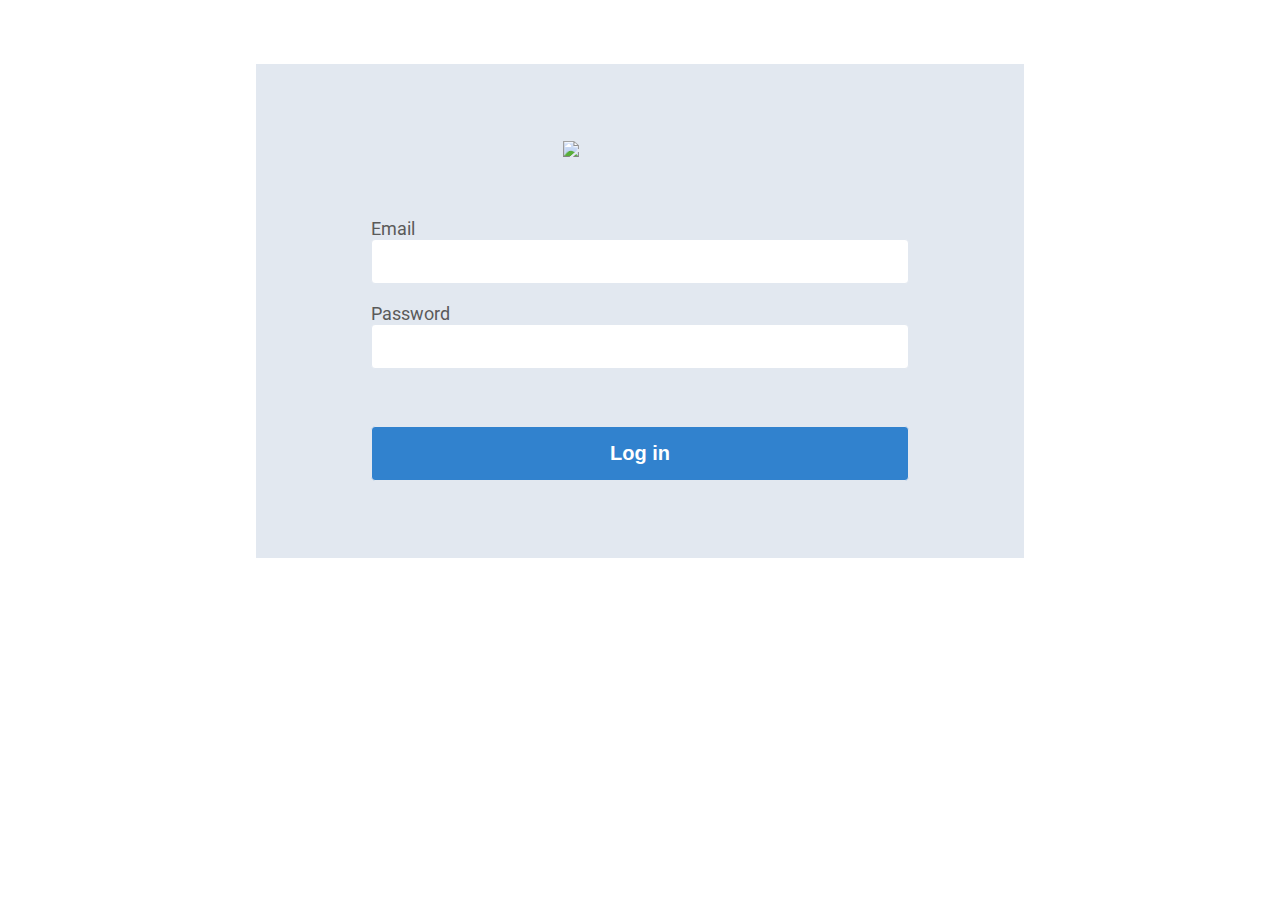
==== index.html @ cf384fcb "Merge pull request #5 from frankly-frankie/index.html" ====
<!DOCTYPE html>
<html lang="en">
  <head>
    <meta charset="utf-8">
    <meta name="viewport" content="width=device-width, initial-scale=1.0">
    <meta http-equiv="X-UA-Compatible" content="ie=edge">
    <title>Log-in Form</title>
    <link rel="stylesheet" type="text/css" href="style.css">
    <link href="https://fonts.googleapis.com/css?family=Roboto&display=swap" rel="stylesheet">
  </head>
  <body>
    <div id="login-container">
      <img src="https://res.cloudinary.com/dlq9o1289/image/upload/v1568670047/ctave_xpwxoq.png">
       <form>                           
           <label class="email-label" for="email">Email</label>
            <br>
           <input type="email" name="email" id="email" required>                                  
            <br>
            <br>         
           <label class="password-label" for="psw">Password</label>
            <br>
      <input type="password" name="psw" id="psw" pattern="(?=.*\d)(?=.*[a-z])(?=.*[A-Z]).{8,}"
      title="Must contain at least one number and one uppercase and lowercase letter, and at least 8 or more characters" required>  
          <br>
          <br>
        <button type="submit" id="submit" value="submit">Log in</button> 
    </form>
    </div>
  </body>
</html>
---- style.css ----
body{
  font-family: 'Roboto', sans-serif;
  margin: 5% 20% 5% 20%;
}
*{
  box-sizing: border-box;
}
#login-container{
  background-color: #E2E8F0;
  width: 100%; 
  padding: 10% 0 10% 0;
}
form{
  padding: 10% 0 0 0;
}
img{
  float: left;
  margin: 0 40% 0 40%;
}

@keyframes spin {
  100% {
    -ms-transform: rotate(360deg); /* IE 9 */
  -webkit-transform: rotate(360deg); /* Safari prior 9.0 */
  transform: rotate(360deg); /* Standard syntax */
 }
  }
input[type="email"], input[type="password"] {
  width: 70%;
  height: 45px;
  margin-left: 15%;
  margin-right: 15%; 
  border: 1px solid #E2E8F0;
  border-radius: 4px;
  outline: none;
}
#submit{
  width: 70%;
  padding: 15px;
  border: 1px solid #E2E8F0;
  border-radius: 4px;
  color: white;
  font-size: 20px;
  background-color: #3182CE;
  margin: 5% 15% 0 15%;
  font-weight: bold;
}
#submit:hover{
  cursor: pointer;
}
.email-label, .password-label {
  font-size: 20px;
  color: 	#5A5A5A;
  font-size: 18px;
  margin-left: 15% 
}

/* 
  ##Device = Low Resolution Tablets, Mobiles (Landscape)
  ##Screen = B/w 481px to 767px
*/

@media (min-width: 481px) and (max-width: 767px) { 
  body{
    margin: 0 0 0 0;
  }
  #login-container{
    background-color: #E2E8F0;
    width: 100%; 
    padding: 15% 0 15% 0;
    margin: 0 0 0 0;
  }
  form{
    padding: 20% 0 20% 0;
  }
  img{
    float: left;
    margin: 0 35% 0 35%;
  }
  input[type="email"], input[type="password"] {
    width: 80%;
    height: 40px;
    margin-left: 10%;
    margin-right: 10%; 
  }
  .email-label, .password-label {
    font-size: 18px;
    margin-left: 10%; 
  }
  #submit{
    width: 80%;
    padding: 12px;
    margin: 10% 10% 0 10%;
  }
}

/* 
  ##Device = Most of the Smartphones Mobiles (Portrait)
  ##Screen = B/w 320px to 479px
*/

@media (min-width: 320px) and (max-width: 480px) {
  body{
    margin: 0 0 0 0;
  }
  #login-container{
    background-color: #E2E8F0;
    width: 100%; 
    padding: 20% 0 20% 0;
    margin: 0 0 0 0;
  }
  form{
    padding: 25% 0 25% 0;
  }
  img{
    float: left;
    margin: 0 30% 0 30%;
  }
  input[type="email"], input[type="password"] {
    width: 90%;
    height: 40px;
    margin-left: 5%;
    margin-right: 5%; 
  }
  #submit{
    width: 80%;
    padding: 12px;
    margin: 10% 10% 0 10%;
  }
  .email-label, .password-label {
    font-size: 16px;
    margin-left: 5%; 
  }
}
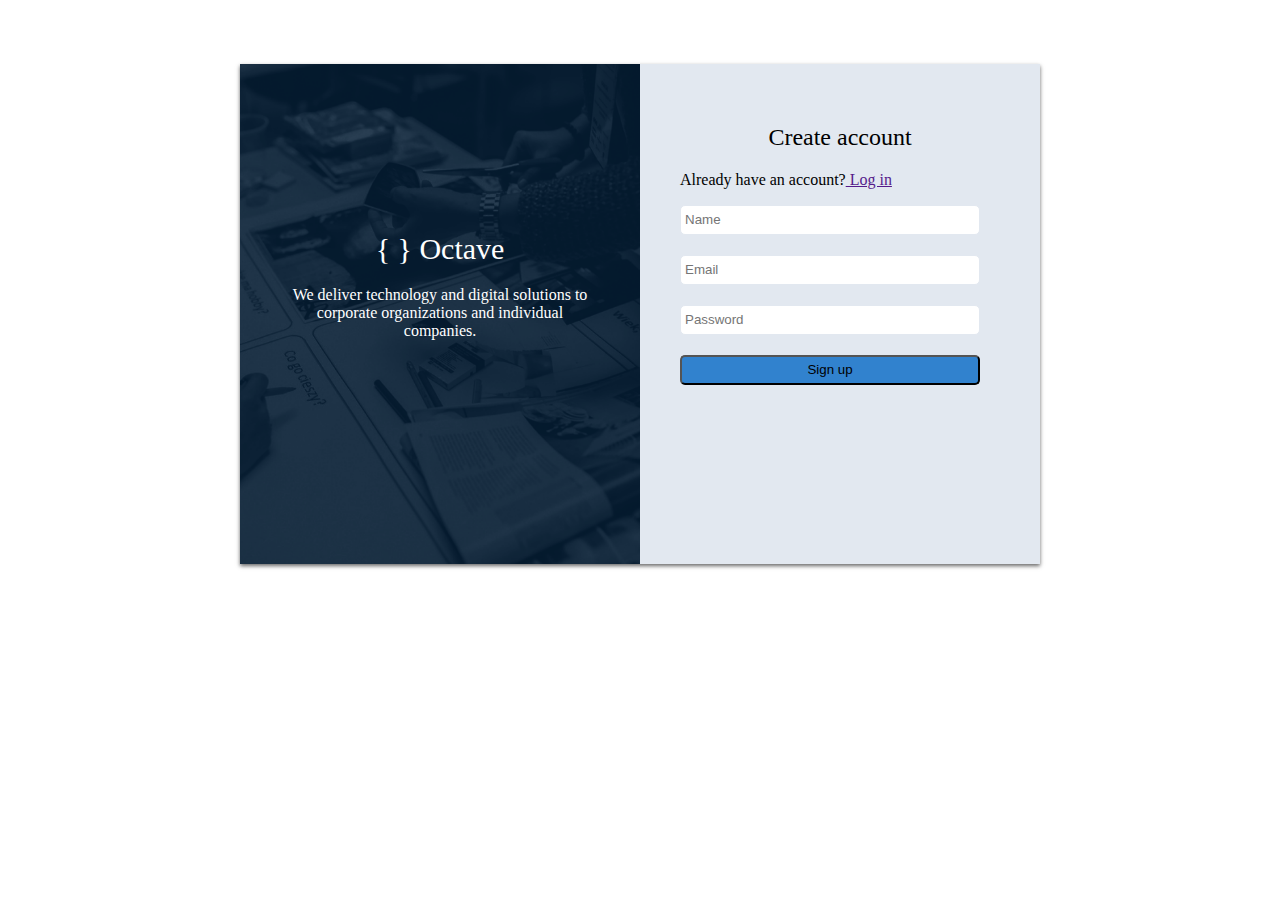
==== commit a8b1078f: "structured the web page, new folder created for image files" ====
--- a/index.html
+++ b/index.html
@@ -1,30 +1,27 @@
 <!DOCTYPE html>
-<html lang="en">
-  <head>
-    <meta charset="utf-8">
-    <meta name="viewport" content="width=device-width, initial-scale=1.0">
-    <meta http-equiv="X-UA-Compatible" content="ie=edge">
-    <title>Log-in Form</title>
-    <link rel="stylesheet" type="text/css" href="style.css">
-    <link href="https://fonts.googleapis.com/css?family=Roboto&display=swap" rel="stylesheet">
-  </head>
-  <body>
-    <div id="login-container">
-      <img src="https://res.cloudinary.com/dlq9o1289/image/upload/v1568670047/ctave_xpwxoq.png">
-       <form>                           
-           <label class="email-label" for="email">Email</label>
-            <br>
-           <input type="email" name="email" id="email" required>                                  
-            <br>
-            <br>         
-           <label class="password-label" for="psw">Password</label>
-            <br>
-      <input type="password" name="psw" id="psw" pattern="(?=.*\d)(?=.*[a-z])(?=.*[A-Z]).{8,}"
-      title="Must contain at least one number and one uppercase and lowercase letter, and at least 8 or more characters" required>  
-          <br>
-          <br>
-        <button type="submit" id="submit" value="submit">Log in</button> 
-    </form>
-    </div>
-  </body>
-</html>+<html>
+	<head>
+		<title>Signup Form</title>
+		<link rel="stylesheet" href="css/style.css" />
+	</head>
+
+	<body>
+		<div id="signup-box">
+			<div class="left-box">
+				<h1 class="logo">{ } Octave</h1>
+				<p>
+					We deliver technology and digital solutions to corporate organizations
+					and individual companies.
+				</p>
+			</div>
+			<div class="right-box">
+				<h2>Create account</h2>
+				<p>Already have an account?<a href=""> Log in</a></p>
+				<input type="text" name="name" placeholder="Name" />
+				<input type="text" name="email" placeholder="Email" />
+				<input type="password" name="password" placeholder="Password" />
+				<input type="submit" name="Signup-button" value="Sign up" />
+			</div>
+		</div>
+	</body>
+</html>
--- a/css/style.css
+++ b/css/style.css
@@ -0,0 +1,72 @@
+body {
+	margin: 0;
+	padding: 0;
+	font-size: 16px;
+	font-family: Proxima-Nova;
+	font-weight: 300;
+}
+#signup-box {
+	position: relative;
+	margin: 5% auto;
+	width: 800px;
+	height: 500px;
+	background: #fff;
+	box-shadow: 0 2px 4px rgba(0, 0, 0, 0.6);
+}
+.left-box {
+	position: absolute;
+	top: 0;
+	left: 0;
+	box-sizing: border-box;
+	padding: 40px;
+	width: 400px;
+	height: 500px;
+	background-image: url(../img/Image.png);
+	background-size: cover;
+	background-position: center;
+	color: #fff;
+	text-align: center;
+}
+h1 {
+	font-weight: 300;
+	font-size: 30px;
+	top: 50%;
+}
+.logo {
+	margin-top: 40%;
+}
+.right-box {
+	position: absolute;
+	top: 0;
+	right: 0;
+	box-sizing: border-box;
+	padding: 40px;
+	width: 400px;
+	height: 500px;
+	background-color: #e2e8f0;
+}
+
+h2 {
+	font-weight: 200;
+	text-align: center;
+}
+
+input[type='text'],
+input[type='password'] {
+	display: block;
+	box-sizing: border-box;
+	margin-bottom: 20px;
+	padding: 4px;
+	width: 300px;
+	height: 30px;
+	border-radius: 5px;
+	border: 1px solid #e2e8f0;
+}
+
+input[type='submit'] {
+	margin-bottom: 30px;
+	width: 300px;
+	height: 30px;
+	background-color: #3182ce;
+	border-radius: 5px;
+}
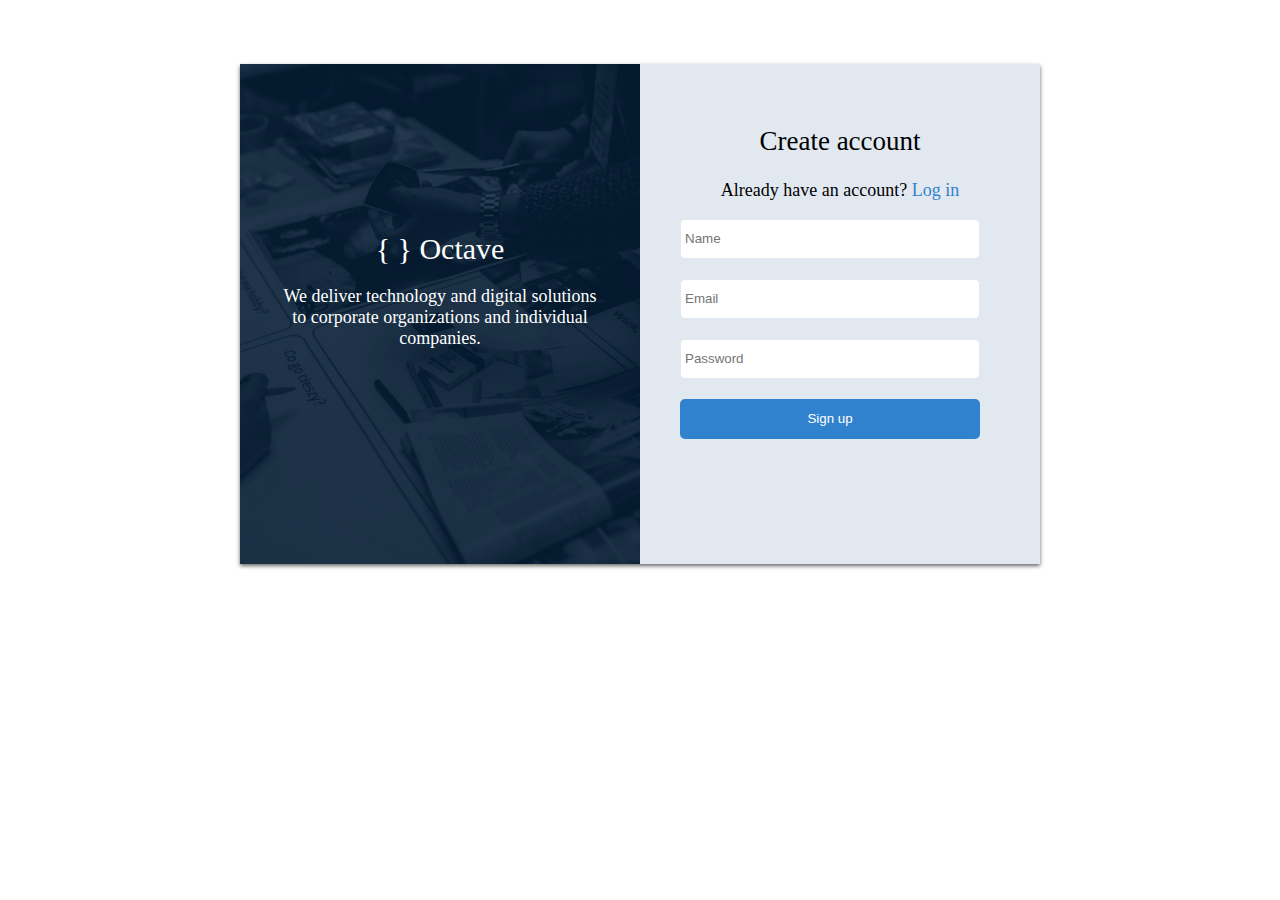
==== commit d4f85464: "fixed the signup page for desktop users" ====
--- a/index.html
+++ b/index.html
@@ -16,7 +16,7 @@
 			</div>
 			<div class="right-box">
 				<h2>Create account</h2>
-				<p>Already have an account?<a href=""> Log in</a></p>
+				<p>Already have an account?<a href="./login.html"> Log in</a></p>
 				<input type="text" name="name" placeholder="Name" />
 				<input type="text" name="email" placeholder="Email" />
 				<input type="password" name="password" placeholder="Password" />
--- a/css/style.css
+++ b/css/style.css
@@ -1,7 +1,7 @@
 body {
 	margin: 0;
 	padding: 0;
-	font-size: 16px;
+	font-size: 18px;
 	font-family: Proxima-Nova;
 	font-weight: 300;
 }
@@ -45,10 +45,17 @@
 	height: 500px;
 	background-color: #e2e8f0;
 }
-
+.right-box p {
+	text-align: center;
+}
 h2 {
 	font-weight: 200;
 	text-align: center;
+}
+
+a {
+	text-decoration: none;
+	color: #3182ce;
 }
 
 input[type='text'],
@@ -58,7 +65,7 @@
 	margin-bottom: 20px;
 	padding: 4px;
 	width: 300px;
-	height: 30px;
+	height: 40px;
 	border-radius: 5px;
 	border: 1px solid #e2e8f0;
 }
@@ -66,7 +73,9 @@
 input[type='submit'] {
 	margin-bottom: 30px;
 	width: 300px;
-	height: 30px;
+	height: 40px;
 	background-color: #3182ce;
+	border: none;
 	border-radius: 5px;
+	color: white;
 }
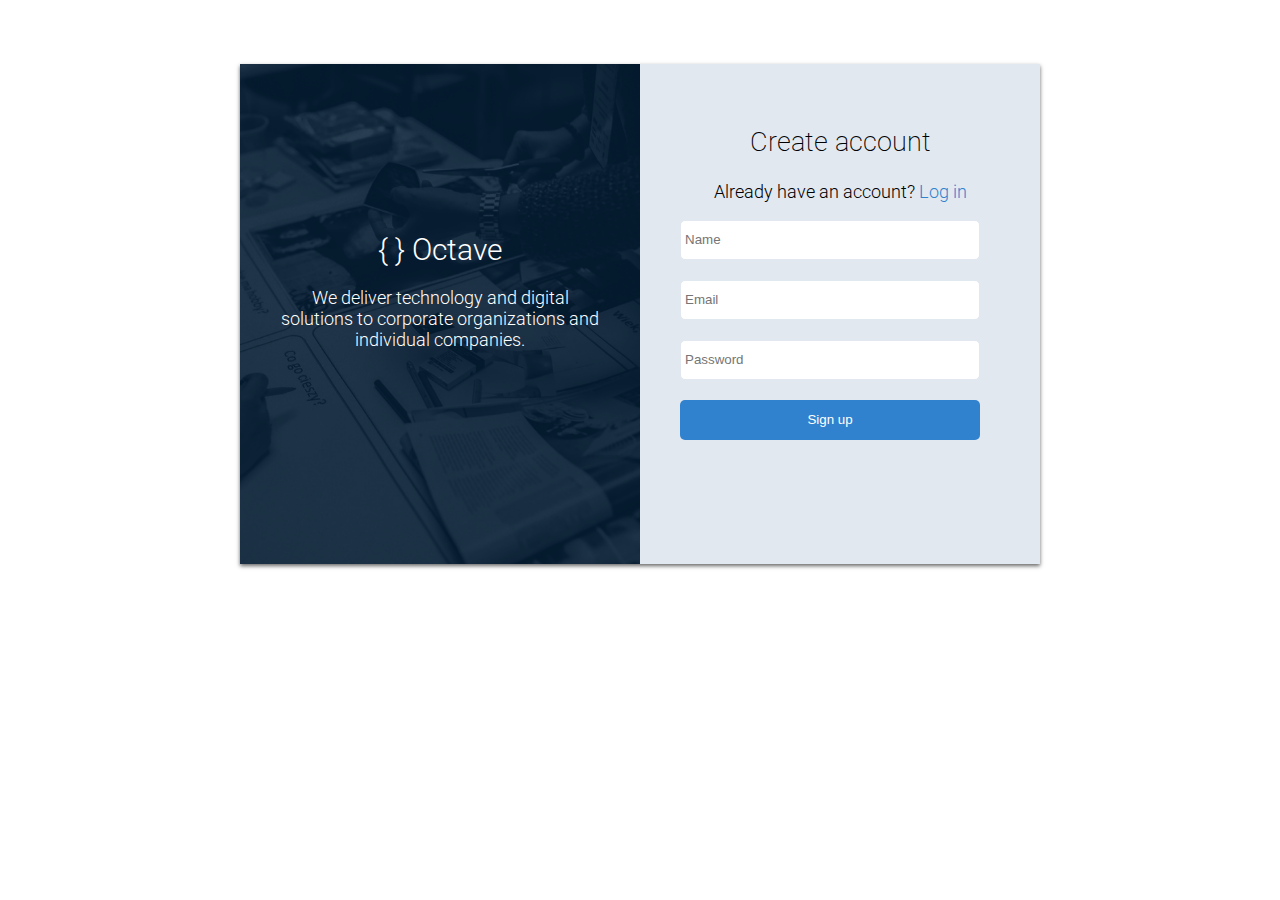
==== commit 41598379: "made the font family uniform" ====
--- a/index.html
+++ b/index.html
@@ -3,6 +3,10 @@
 	<head>
 		<title>Signup Form</title>
 		<link rel="stylesheet" href="css/style.css" />
+		<link
+			href="https://fonts.googleapis.com/css?family=Roboto&display=swap"
+			rel="stylesheet"
+		/>
 	</head>
 
 	<body>
@@ -17,9 +21,14 @@
 			<div class="right-box">
 				<h2>Create account</h2>
 				<p>Already have an account?<a href="./login.html"> Log in</a></p>
-				<input type="text" name="name" placeholder="Name" />
-				<input type="text" name="email" placeholder="Email" />
-				<input type="password" name="password" placeholder="Password" />
+				<input type="text" name="name" placeholder="Name" required />
+				<input type="text" name="email" placeholder="Email" required />
+				<input
+					type="password"
+					name="password"
+					placeholder="Password"
+					required
+				/>
 				<input type="submit" name="Signup-button" value="Sign up" />
 			</div>
 		</div>
--- a/css/style.css
+++ b/css/style.css
@@ -2,7 +2,7 @@
 	margin: 0;
 	padding: 0;
 	font-size: 18px;
-	font-family: Proxima-Nova;
+	font-family: 'Roboto', sans-serif;
 	font-weight: 300;
 }
 #signup-box {
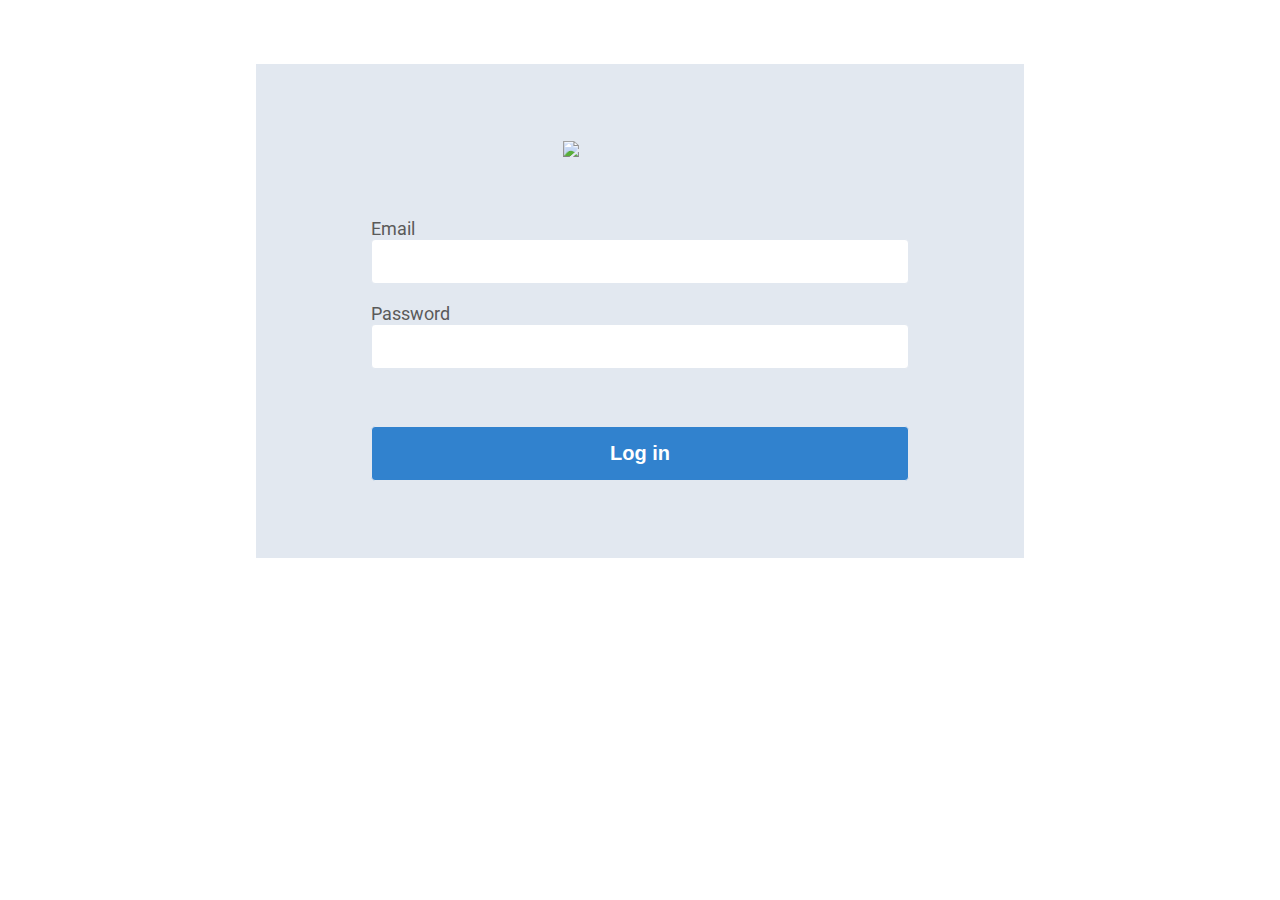
==== commit 005b05f1: "Revert "Optimized images"" ====
--- a/index.html
+++ b/index.html
@@ -1,36 +1,30 @@
 <!DOCTYPE html>
-<html>
-	<head>
-		<title>Signup Form</title>
-		<link rel="stylesheet" href="css/style.css" />
-		<link
-			href="https://fonts.googleapis.com/css?family=Roboto&display=swap"
-			rel="stylesheet"
-		/>
-	</head>
-
-	<body>
-		<div id="signup-box">
-			<div class="left-box">
-				<h1 class="logo">{ } Octave</h1>
-				<p>
-					We deliver technology and digital solutions to corporate organizations
-					and individual companies.
-				</p>
-			</div>
-			<div class="right-box">
-				<h2>Create account</h2>
-				<p>Already have an account?<a href="./login.html"> Log in</a></p>
-				<input type="text" name="name" placeholder="Name" required />
-				<input type="text" name="email" placeholder="Email" required />
-				<input
-					type="password"
-					name="password"
-					placeholder="Password"
-					required
-				/>
-				<input type="submit" name="Signup-button" value="Sign up" />
-			</div>
-		</div>
-	</body>
-</html>
+<html lang="en">
+  <head>
+    <meta charset="utf-8">
+    <meta name="viewport" content="width=device-width, initial-scale=1.0">
+    <meta http-equiv="X-UA-Compatible" content="ie=edge">
+    <title>Log-in Form</title>
+    <link rel="stylesheet" type="text/css" href="style.css">
+    <link href="https://fonts.googleapis.com/css?family=Roboto&display=swap" rel="stylesheet">
+  </head>
+  <body>
+    <div id="login-container">
+      <img src="https://res.cloudinary.com/dlq9o1289/image/upload/v1568670047/ctave_xpwxoq.png">
+       <form>                           
+           <label class="email-label" for="email">Email</label>
+            <br>
+           <input type="email" name="email" id="email" required>                                  
+            <br>
+            <br>         
+           <label class="password-label" for="psw">Password</label>
+            <br>
+      <input type="password" name="psw" id="psw" pattern="(?=.*\d)(?=.*[a-z])(?=.*[A-Z]).{8,}"
+      title="Must contain at least one number and one uppercase and lowercase letter, and at least 8 or more characters" required>  
+          <br>
+          <br>
+        <button type="submit" id="submit" value="submit">Log in</button> 
+    </form>
+    </div>
+  </body>
+</html>--- a/style.css
+++ b/style.css
@@ -0,0 +1,159 @@
+body{
+  font-family: 'Roboto', sans-serif;
+  margin: 5% 20% 5% 20%;
+}
+
+*{
+  box-sizing: border-box;
+}
+
+#login-container{
+  background-color: #E2E8F0;
+  width: 100%; 
+  padding: 10% 0 10% 0;
+}
+
+form{
+  padding: 10% 0 0 0;
+}
+
+img{
+  float: left;
+  margin: 0 40% 0 40%;
+  animation-name: spin;
+  animation-duration: 2s;
+}
+
+@keyframes spin {
+  100% {
+    -ms-transform: rotate(360deg); /* IE 9 */
+  -webkit-transform: rotate(360deg); /* Safari prior 9.0 */
+  transform: rotate(360deg); /* Standard syntax */
+ }
+  }
+
+input[type="email"], input[type="password"] {
+  width: 70%;
+  height: 45px;
+  margin-left: 15%;
+  margin-right: 15%; 
+  border: 1px solid #E2E8F0;
+  border-radius: 4px;
+  outline: none;
+}
+
+#submit{
+  width: 70%;
+  padding: 15px;
+  border: 1px solid #E2E8F0;
+  border-radius: 4px;
+  color: white;
+  font-size: 20px;
+  background-color: #3182CE;
+  margin: 5% 15% 0 15%;
+  font-weight: bold;
+}
+
+#submit:hover{
+  cursor: pointer;
+}
+
+.email-label, .password-label {
+  font-size: 20px;
+  color: 	#5A5A5A;
+  font-size: 18px;
+  margin-left: 15% 
+}
+
+/* 
+  ##Device = Low Resolution Tablets, Mobiles (Landscape)
+  ##Screen = B/w 481px to 767px
+*/
+
+
+@media (min-width: 481px) and (max-width: 767px) { 
+  body{
+    margin: 0 0 0 0;
+  }
+  
+  #login-container{
+    background-color: #E2E8F0;
+    width: 100%; 
+    padding: 15% 0 15% 0;
+    margin: 0 0 0 0;
+  }
+ 
+  form{
+    padding: 20% 0 20% 0;
+  }
+  
+  img{
+    float: left;
+    margin: 0 35% 0 35%;
+  }
+  
+  input[type="email"], input[type="password"] {
+    width: 80%;
+    height: 40px;
+    margin-left: 10%;
+    margin-right: 10%; 
+  }
+ 
+  .email-label, .password-label {
+    font-size: 18px;
+    margin-left: 10%; 
+  }
+  
+  #submit{
+    width: 80%;
+    padding: 12px;
+    margin: 10% 10% 0 10%;
+  }
+}
+
+/* 
+  ##Device = Most of the Smartphones Mobiles (Portrait)
+  ##Screen = B/w 320px to 479px
+*/
+
+@media (min-width: 320px) and (max-width: 480px) {
+  body{
+    margin: 0 0 0 0;
+ 
+  }
+  #login-container{
+    background-color: #E2E8F0;
+    width: 100%; 
+    padding: 20% 0 20% 0;
+    margin: 0 0 0 0;
+ 
+  }
+  form{
+    padding: 25% 0 25% 0;
+ 
+  }
+  img{
+    float: left;
+    margin: 0 30% 0 30%;
+  }
+ 
+  input[type="email"], input[type="password"] {
+    width: 90%;
+    height: 40px;
+    margin-left: 5%;
+    margin-right: 5%; 
+  }
+ 
+  #submit{
+    width: 80%;
+    padding: 12px;
+    margin: 10% 10% 0 10%;
+  }
+  
+  .email-label, .password-label {
+    font-size: 16px;
+    margin-left: 5%; 
+  }
+}
+
+
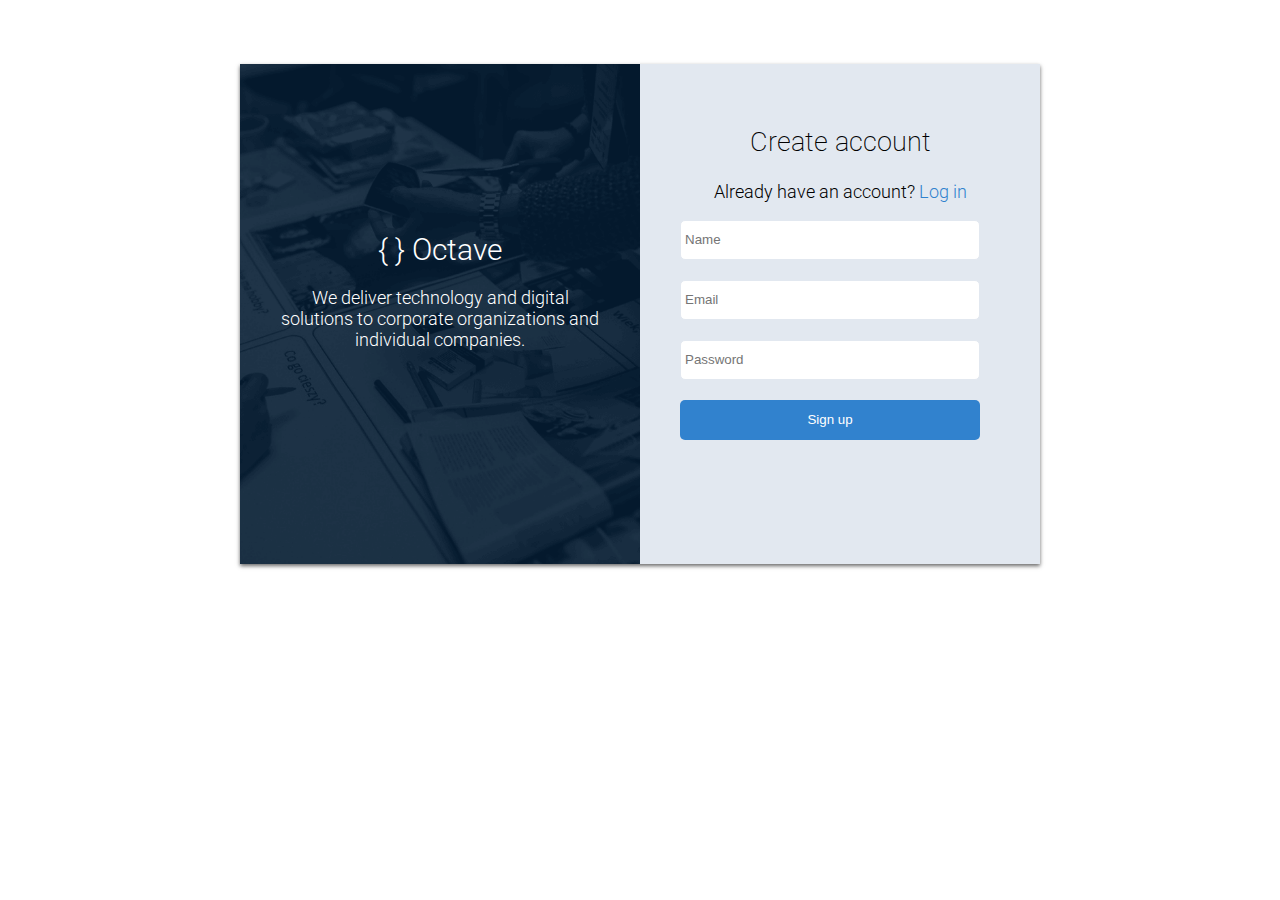
==== commit 82f2583b: "latest" ====
--- a/index.html
+++ b/index.html
@@ -1,30 +1,36 @@
 <!DOCTYPE html>
-<html lang="en">
-  <head>
-    <meta charset="utf-8">
-    <meta name="viewport" content="width=device-width, initial-scale=1.0">
-    <meta http-equiv="X-UA-Compatible" content="ie=edge">
-    <title>Log-in Form</title>
-    <link rel="stylesheet" type="text/css" href="style.css">
-    <link href="https://fonts.googleapis.com/css?family=Roboto&display=swap" rel="stylesheet">
-  </head>
-  <body>
-    <div id="login-container">
-      <img src="https://res.cloudinary.com/dlq9o1289/image/upload/v1568670047/ctave_xpwxoq.png">
-       <form>                           
-           <label class="email-label" for="email">Email</label>
-            <br>
-           <input type="email" name="email" id="email" required>                                  
-            <br>
-            <br>         
-           <label class="password-label" for="psw">Password</label>
-            <br>
-      <input type="password" name="psw" id="psw" pattern="(?=.*\d)(?=.*[a-z])(?=.*[A-Z]).{8,}"
-      title="Must contain at least one number and one uppercase and lowercase letter, and at least 8 or more characters" required>  
-          <br>
-          <br>
-        <button type="submit" id="submit" value="submit">Log in</button> 
-    </form>
-    </div>
-  </body>
-</html>+<html>
+	<head>
+		<title>Signup Form</title>
+		<link rel="stylesheet" href="css/style.css" />
+		<link
+			href="https://fonts.googleapis.com/css?family=Roboto&display=swap"
+			rel="stylesheet"
+		/>
+	</head>
+
+	<body>
+		<div id="signup-box">
+			<div class="left-box">
+				<h1 class="logo">{ } Octave</h1>
+				<p>
+					We deliver technology and digital solutions to corporate organizations
+					and individual companies.
+				</p>
+			</div>
+			<div class="right-box">
+				<h2>Create account</h2>
+				<p>Already have an account?<a href="./login.html"> Log in</a></p>
+				<input type="text" name="name" placeholder="Name" required />
+				<input type="text" name="email" placeholder="Email" required />
+				<input
+					type="password"
+					name="password"
+					placeholder="Password"
+					required
+				/>
+				<input type="submit" name="Signup-button" value="Sign up" />
+			</div>
+		</div>
+	</body>
+</html>
--- a/css/style.css
+++ b/css/style.css
@@ -0,0 +1,81 @@
+body {
+	margin: 0;
+	padding: 0;
+	font-size: 18px;
+	font-family: 'Roboto', sans-serif;
+	font-weight: 300;
+}
+#signup-box {
+	position: relative;
+	margin: 5% auto;
+	width: 800px;
+	height: 500px;
+	background: #fff;
+	box-shadow: 0 2px 4px rgba(0, 0, 0, 0.6);
+}
+.left-box {
+	position: absolute;
+	top: 0;
+	left: 0;
+	box-sizing: border-box;
+	padding: 40px;
+	width: 400px;
+	height: 500px;
+	background-image: url(../img/Image.png);
+	background-size: cover;
+	background-position: center;
+	color: #fff;
+	text-align: center;
+}
+h1 {
+	font-weight: 300;
+	font-size: 30px;
+	top: 50%;
+}
+.logo {
+	margin-top: 40%;
+}
+.right-box {
+	position: absolute;
+	top: 0;
+	right: 0;
+	box-sizing: border-box;
+	padding: 40px;
+	width: 400px;
+	height: 500px;
+	background-color: #e2e8f0;
+}
+.right-box p {
+	text-align: center;
+}
+h2 {
+	font-weight: 200;
+	text-align: center;
+}
+
+a {
+	text-decoration: none;
+	color: #3182ce;
+}
+
+input[type='text'],
+input[type='password'] {
+	display: block;
+	box-sizing: border-box;
+	margin-bottom: 20px;
+	padding: 4px;
+	width: 300px;
+	height: 40px;
+	border-radius: 5px;
+	border: 1px solid #e2e8f0;
+}
+
+input[type='submit'] {
+	margin-bottom: 30px;
+	width: 300px;
+	height: 40px;
+	background-color: #3182ce;
+	border: none;
+	border-radius: 5px;
+	color: white;
+}
